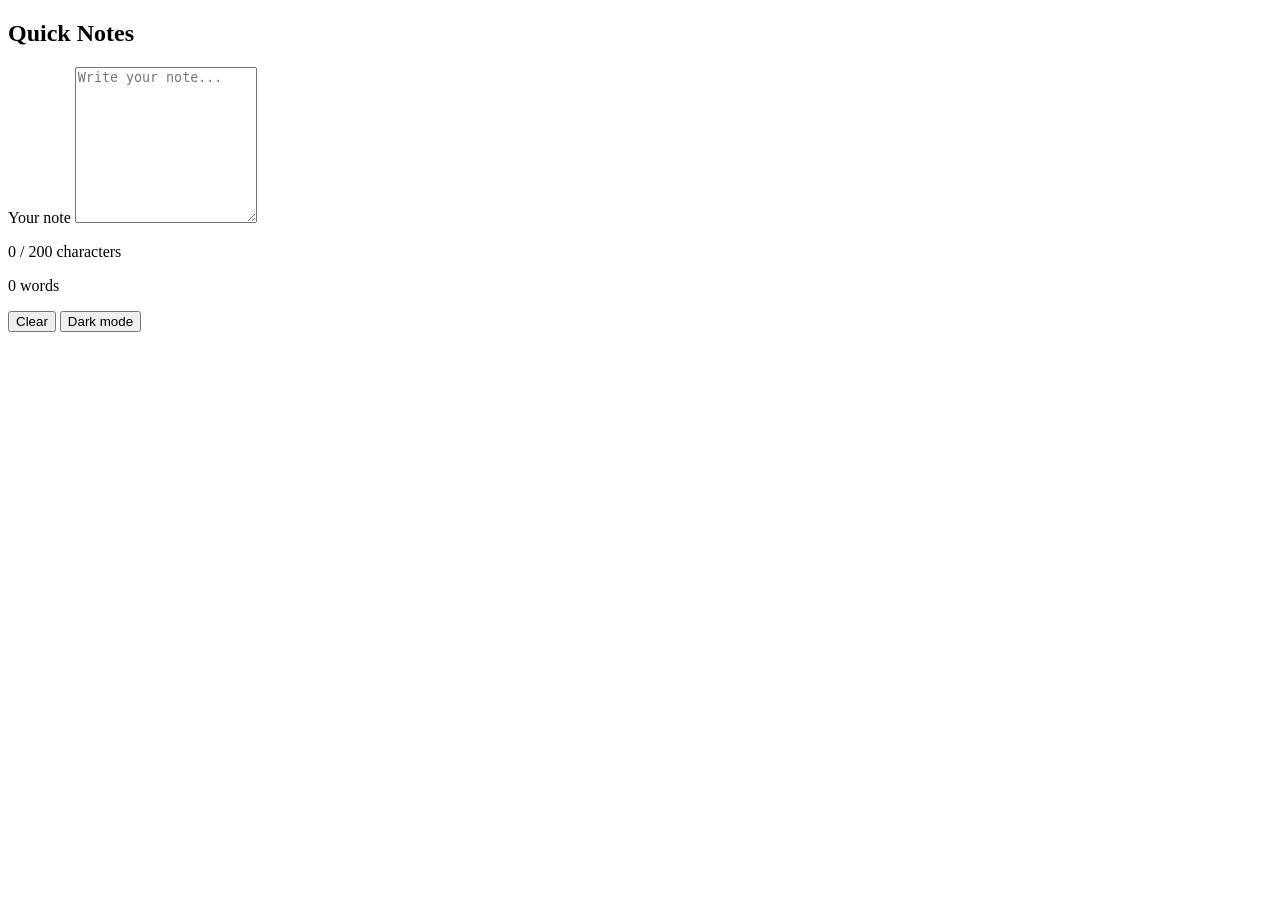
==== day4/index.html @ 71266903 "Day 4 assignment" ====
<!DOCTYPE html>
<html lang="en">
  <head>
    <meta charset="UTF-8" />
    <meta name="viewport" content="width=device-width, initial-scale=1.0" />
    <title>Quick Notes - Day 4</title>
    <link rel="stylesheet" href="style.css" />
    <script src="script.js" defer></script>
  </head>
  <body>
    <main>
      <section class="notes-card">
        <h1>Quick Notes</h1>
        <label for="note-text">Your note</label>
        <textarea id="note-text" rows="10" maxlength="200" placeholder="Write your note..."></textarea>

        <div class="counts" aria-live="polite">
          <p id="char-count">0 / 200 characters</p>
          <p id="word-count">0 words</p>
        </div>

        <div class="actions">
          <button id="clear-btn" type="button">Clear</button>
          <button id="theme-toggle" type="button">Dark mode</button>
        </div>
      </section>
    </main>
  </body>
</html>
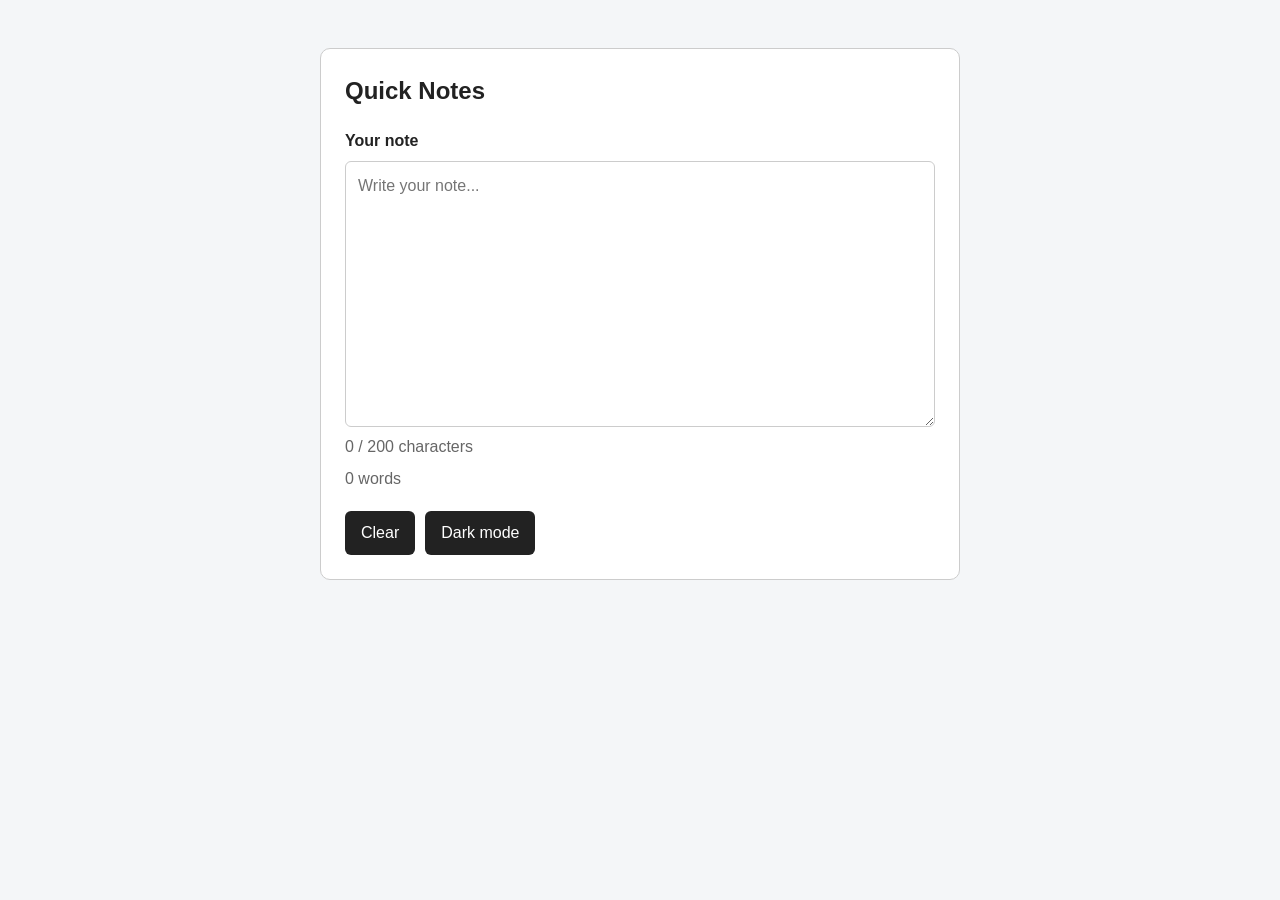
==== commit 66bfc026: "Day 4 assignment" ====
--- a/day4/index.html
+++ b/day4/index.html
@@ -12,7 +12,7 @@
       <section class="notes-card">
         <h1>Quick Notes</h1>
         <label for="note-text">Your note</label>
-        <textarea id="note-text" rows="10" maxlength="200" placeholder="Write your note..."></textarea>
+        <textarea id="note-text" rows="10" placeholder="Write your note..."></textarea>
 
         <div class="counts" aria-live="polite">
           <p id="char-count">0 / 200 characters</p>
--- a/day4/style.css
+++ b/day4/style.css
@@ -0,0 +1,105 @@
+:root {
+  --background: #f4f6f8;
+  --surface: #ffffff;
+  --text: #222222;
+  --muted: #666666;
+  --border: #cccccc;
+  --button: #222222;
+  --button-text: #ffffff;
+  --warning: #c76a00;
+  --over: #c00000;
+}
+
+body.dark {
+  --background: #171717;
+  --surface: #242424;
+  --text: #f5f5f5;
+  --muted: #bbbbbb;
+  --border: #555555;
+  --button: #f5f5f5;
+  --button-text: #171717;
+  --warning: #ffb347;
+  --over: #ff6b6b;
+}
+
+* {
+  box-sizing: border-box;
+}
+
+body {
+  margin: 0;
+  min-height: 100vh;
+  font-family: "Segoe UI", Arial, sans-serif;
+  line-height: 1.5;
+  background: var(--background);
+  color: var(--text);
+}
+
+main {
+  width: min(90%, 640px);
+  margin: 0 auto;
+  padding: 48px 0;
+}
+
+.notes-card {
+  padding: 24px;
+  background: var(--surface);
+  border: 1px solid var(--border);
+  border-radius: 10px;
+}
+
+h1 {
+  margin-top: 0;
+}
+
+label {
+  display: block;
+  margin-bottom: 8px;
+  font-weight: 600;
+}
+
+textarea {
+  display: block;
+  width: 100%;
+  padding: 12px;
+  font: inherit;
+  color: var(--text);
+  background: var(--surface);
+  border: 1px solid var(--border);
+  border-radius: 6px;
+  resize: vertical;
+}
+
+.counts p {
+  margin: 8px 0;
+  color: var(--muted);
+}
+
+.warning {
+  color: var(--warning) !important;
+}
+
+.over {
+  color: var(--over) !important;
+  font-weight: 700;
+}
+
+.actions {
+  display: flex;
+  gap: 10px;
+  margin-top: 20px;
+}
+
+button {
+  padding: 10px 16px;
+  border: 0;
+  border-radius: 6px;
+  background: var(--button);
+  color: var(--button-text);
+  font: inherit;
+  cursor: pointer;
+}
+
+button:hover {
+  opacity: 0.85;
+}
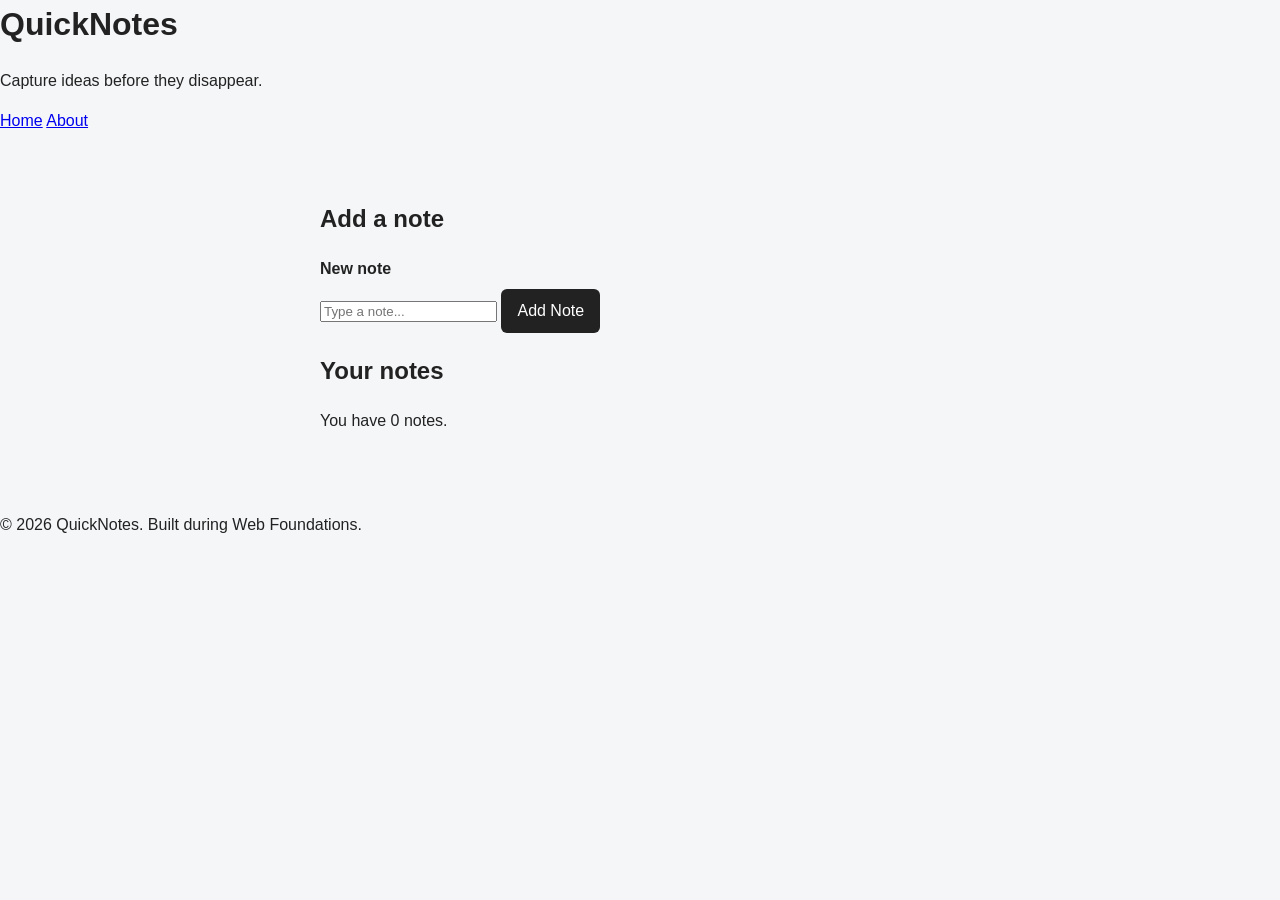
==== commit 95437e6e: "Day 4 assignment" ====
--- a/day4/index.html
+++ b/day4/index.html
@@ -3,27 +3,39 @@
   <head>
     <meta charset="UTF-8" />
     <meta name="viewport" content="width=device-width, initial-scale=1.0" />
-    <title>Quick Notes - Day 4</title>
+    <title>QuickNotes</title>
     <link rel="stylesheet" href="style.css" />
     <script src="script.js" defer></script>
   </head>
   <body>
+    <header>
+      <h1>QuickNotes</h1>
+      <p>Capture ideas before they disappear.</p>
+      <nav>
+        <a href="index.html">Home</a>
+        <a href="about.html">About</a>
+      </nav>
+    </header>
+
     <main>
-      <section class="notes-card">
-        <h1>Quick Notes</h1>
-        <label for="note-text">Your note</label>
-        <textarea id="note-text" rows="10" placeholder="Write your note..."></textarea>
+      <section>
+        <h2>Add a note</h2>
+        <form id="note-form">
+          <label for="note-input">New note</label>
+          <input type="text" id="note-input" placeholder="Type a note..." />
+          <button type="submit">Add Note</button>
+        </form>
+      </section>
 
-        <div class="counts" aria-live="polite">
-          <p id="char-count">0 / 200 characters</p>
-          <p id="word-count">0 words</p>
-        </div>
-
-        <div class="actions">
-          <button id="clear-btn" type="button">Clear</button>
-          <button id="theme-toggle" type="button">Dark mode</button>
-        </div>
+      <section>
+        <h2>Your notes</h2>
+        <p id="note-count">You have 0 notes.</p>
+        <ul id="notes-list"></ul>
       </section>
     </main>
+
+    <footer>
+      <p>&copy; 2026 QuickNotes. Built during Web Foundations.</p>
+    </footer>
   </body>
 </html>
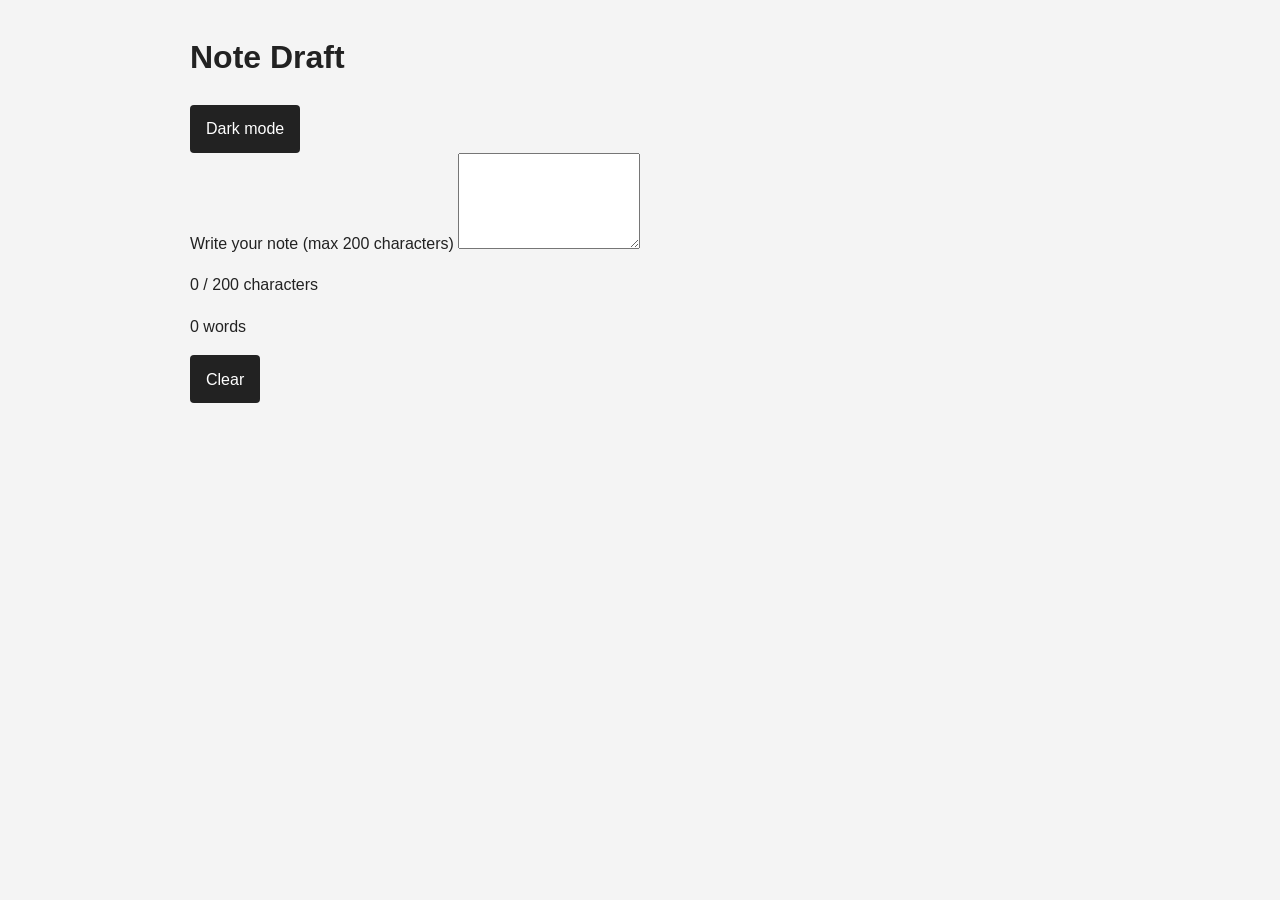
==== commit af23ee32: "Day 4 assignment" ====
--- a/day4/index.html
+++ b/day4/index.html
@@ -3,39 +3,26 @@
   <head>
     <meta charset="UTF-8" />
     <meta name="viewport" content="width=device-width, initial-scale=1.0" />
-    <title>QuickNotes</title>
+    <title>Note Draft</title>
     <link rel="stylesheet" href="style.css" />
     <script src="script.js" defer></script>
   </head>
   <body>
-    <header>
-      <h1>QuickNotes</h1>
-      <p>Capture ideas before they disappear.</p>
-      <nav>
-        <a href="index.html">Home</a>
-        <a href="about.html">About</a>
-      </nav>
-    </header>
+    <main>
+      <div class="top-bar">
+        <h1>Note Draft</h1>
+        <button type="button" id="theme-toggle">Dark mode</button>
+      </div>
 
-    <main>
-      <section>
-        <h2>Add a note</h2>
-        <form id="note-form">
-          <label for="note-input">New note</label>
-          <input type="text" id="note-input" placeholder="Type a note..." />
-          <button type="submit">Add Note</button>
-        </form>
-      </section>
+      <label for="note-text">Write your note (max 200 characters)</label>
+      <textarea id="note-text" rows="6"></textarea>
 
-      <section>
-        <h2>Your notes</h2>
-        <p id="note-count">You have 0 notes.</p>
-        <ul id="notes-list"></ul>
-      </section>
+      <div class="counters">
+        <p id="char-count">0 / 200 characters</p>
+        <p id="word-count">0 words</p>
+      </div>
+
+      <button type="button" id="clear-btn">Clear</button>
     </main>
-
-    <footer>
-      <p>&copy; 2026 QuickNotes. Built during Web Foundations.</p>
-    </footer>
   </body>
 </html>
--- a/day4/style.css
+++ b/day4/style.css
@@ -1,105 +1,135 @@
-:root {
-  --background: #f4f6f8;
-  --surface: #ffffff;
-  --text: #222222;
-  --muted: #666666;
-  --border: #cccccc;
-  --button: #222222;
-  --button-text: #ffffff;
-  --warning: #c76a00;
-  --over: #c00000;
-}
-
-body.dark {
-  --background: #171717;
-  --surface: #242424;
-  --text: #f5f5f5;
-  --muted: #bbbbbb;
-  --border: #555555;
-  --button: #f5f5f5;
-  --button-text: #171717;
-  --warning: #ffb347;
-  --over: #ff6b6b;
-}
-
 * {
   box-sizing: border-box;
 }
 
 body {
   margin: 0;
-  min-height: 100vh;
-  font-family: "Segoe UI", Arial, sans-serif;
-  line-height: 1.5;
-  background: var(--background);
-  color: var(--text);
+  font-family: Arial, sans-serif;
+  line-height: 1.6;
+  background: #f4f4f4;
+  color: #222;
+}
+
+header {
+  padding: 2rem;
+  text-align: center;
+  background: #222;
+  color: #fff;
+}
+
+header h1 {
+  margin: 0;
+  font-size: 2.5rem;
+}
+
+header p {
+  margin: 0.5rem 0 1.25rem;
+}
+
+nav {
+  display: flex;
+  justify-content: center;
+  gap: 16px;
+}
+
+nav a {
+  color: #fff;
+  text-decoration: none;
+  padding: 0.4rem 0.75rem;
+  border-radius: 4px;
+  transition: background-color 0.2s ease, color 0.2s ease;
+}
+
+nav a:hover {
+  background: #fff;
+  color: #222;
 }
 
 main {
-  width: min(90%, 640px);
-  margin: 0 auto;
-  padding: 48px 0;
+  width: 90%;
+  max-width: 900px;
+  margin: 2rem auto;
 }
 
-.notes-card {
-  padding: 24px;
-  background: var(--surface);
-  border: 1px solid var(--border);
-  border-radius: 10px;
+section {
+  margin-bottom: 1.5rem;
+  padding: 1.5rem;
+  background: #fff;
+  border-radius: 8px;
 }
 
-h1 {
-  margin-top: 0;
+form {
+  display: flex;
+  flex-direction: column;
+  gap: 0.75rem;
 }
 
-label {
-  display: block;
-  margin-bottom: 8px;
-  font-weight: 600;
-}
-
-textarea {
-  display: block;
+input {
   width: 100%;
-  padding: 12px;
+  padding: 0.7rem;
   font: inherit;
-  color: var(--text);
-  background: var(--surface);
-  border: 1px solid var(--border);
-  border-radius: 6px;
-  resize: vertical;
-}
-
-.counts p {
-  margin: 8px 0;
-  color: var(--muted);
-}
-
-.warning {
-  color: var(--warning) !important;
-}
-
-.over {
-  color: var(--over) !important;
-  font-weight: 700;
-}
-
-.actions {
-  display: flex;
-  gap: 10px;
-  margin-top: 20px;
+  border: 1px solid #aaa;
+  border-radius: 4px;
 }
 
 button {
-  padding: 10px 16px;
+  padding: 0.7rem 1rem;
   border: 0;
-  border-radius: 6px;
-  background: var(--button);
-  color: var(--button-text);
+  border-radius: 4px;
+  background: #222;
+  color: #fff;
   font: inherit;
   cursor: pointer;
+  transition: background-color 0.2s ease, transform 0.2s ease;
 }
 
 button:hover {
-  opacity: 0.85;
+  background: #444;
+  transform: translateY(-1px);
 }
+
+#notes-list {
+  padding: 0;
+  list-style: none;
+}
+
+.note {
+  display: flex;
+  justify-content: space-between;
+  align-items: center;
+  gap: 12px;
+}
+
+.delete-btn {
+  background-color: #8e0000;
+  padding: 6px 12px;
+  font-size: 0.85rem;
+}
+
+.delete-btn:hover {
+  background-color: #6b0000;
+}
+
+footer {
+  padding: 1rem;
+  text-align: center;
+}
+
+@media (max-width: 600px) {
+  header {
+    padding: 1.25rem;
+  }
+
+  header h1 {
+    font-size: 2rem;
+  }
+
+  main {
+    width: 94%;
+    margin: 1rem auto;
+  }
+
+  section {
+    padding: 1rem;
+  }
+}
